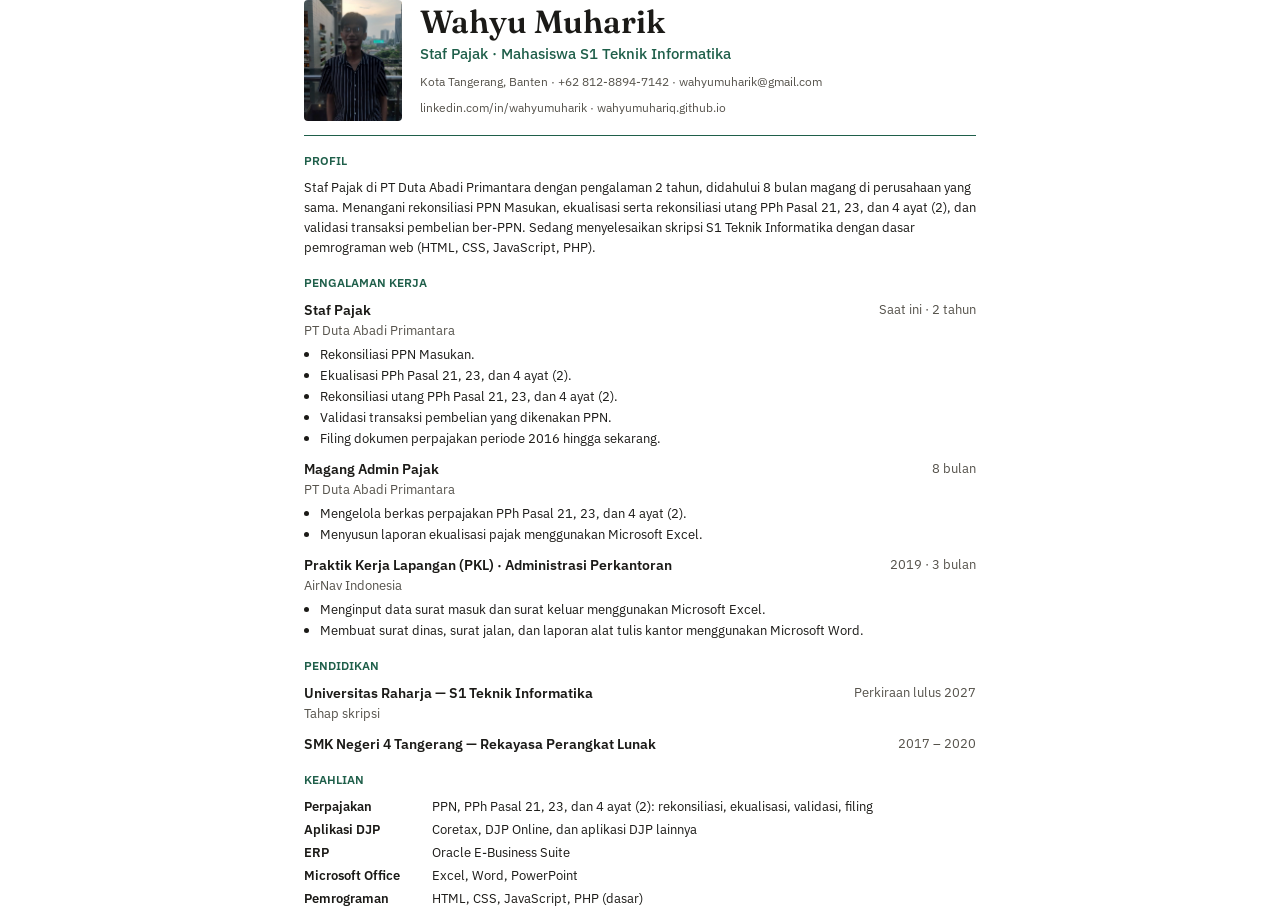
==== cv.html @ bde82081 "Redesign portfolio and update content to current role - Rewrite content: Staf Pajak (2 tahun) + maga" ====
<!doctype html>
<html lang="id">
  <head>
    <meta charset="utf-8" />
    <meta name="viewport" content="width=device-width, initial-scale=1" />
    <title>CV Wahyu Muharik</title>
    <meta name="robots" content="noindex" />
    <link rel="preconnect" href="https://fonts.googleapis.com" />
    <link rel="preconnect" href="https://fonts.gstatic.com" crossorigin />
    <link
      href="https://fonts.googleapis.com/css2?family=Fraunces:opsz,wght@9..144,600&family=IBM+Plex+Sans:wght@400;500;600&display=swap"
      rel="stylesheet"
    />
    <style>
      @page {
        size: A4;
        margin: 16mm 16mm 14mm;
      }
      * {
        box-sizing: border-box;
      }
      body {
        margin: 0;
        color: #1b1a17;
        background: #fff;
        font: 400 10pt/1.5 "IBM Plex Sans", Arial, sans-serif;
      }
      main {
        max-width: 178mm;
        margin: 0 auto;
      }
      h1,
      h2,
      h3,
      p,
      ul {
        margin: 0;
      }
      a {
        color: inherit;
        text-decoration: none;
      }
      header {
        display: flex;
        gap: 18px;
        align-items: center;
        padding-bottom: 14px;
        border-bottom: 1.5px solid #1f5f4a;
      }
      header img {
        width: 26mm;
        height: 32mm;
        object-fit: cover;
        border-radius: 4px;
      }
      h1 {
        font: 600 24pt/1.1 "Fraunces", Georgia, serif;
      }
      .role {
        margin-top: 4px;
        font-size: 11pt;
        color: #1f5f4a;
        font-weight: 500;
      }
      .contact {
        margin-top: 8px;
        color: #55524b;
        font-size: 9pt;
      }
      .contact span + span::before {
        content: " · ";
      }
      h2 {
        margin: 16px 0 8px;
        font-size: 9pt;
        font-weight: 600;
        text-transform: uppercase;
        color: #1f5f4a;
      }
      .item + .item {
        margin-top: 10px;
      }
      .item-head {
        display: flex;
        justify-content: space-between;
        gap: 12px;
      }
      h3 {
        font-size: 10.5pt;
        font-weight: 600;
      }
      .meta {
        color: #55524b;
        white-space: nowrap;
      }
      .org {
        color: #55524b;
      }
      ul {
        margin-top: 4px;
        padding-left: 16px;
      }
      li + li {
        margin-top: 1px;
      }
      .skills {
        display: grid;
        grid-template-columns: 34mm 1fr;
        row-gap: 3px;
      }
      .skills dt {
        font-weight: 600;
      }
      .skills dd {
        margin: 0;
      }
      dl {
        margin: 0;
      }
    </style>
  </head>
  <body>
    <main>
      <header>
        <img src="img/wahyu-portrait.jpg" alt="Foto Wahyu Muharik" />
        <div>
          <h1>Wahyu Muharik</h1>
          <p class="role">Staf Pajak · Mahasiswa S1 Teknik Informatika</p>
          <p class="contact">
            <span>Kota Tangerang, Banten</span><span>+62 812-8894-7142</span><span>wahyumuharik@gmail.com</span>
          </p>
          <p class="contact">
            <span>linkedin.com/in/wahyumuharik</span><span>wahyumuhariq.github.io</span>
          </p>
        </div>
      </header>

      <section>
        <h2>Profil</h2>
        <p>
          Staf Pajak di PT Duta Abadi Primantara dengan pengalaman 2 tahun, didahului 8 bulan magang
          di perusahaan yang sama. Menangani rekonsiliasi PPN Masukan, ekualisasi serta rekonsiliasi
          utang PPh Pasal 21, 23, dan 4 ayat (2), dan validasi transaksi pembelian ber-PPN. Sedang
          menyelesaikan skripsi S1 Teknik Informatika dengan dasar pemrograman web (HTML, CSS,
          JavaScript, PHP).
        </p>
      </section>

      <section>
        <h2>Pengalaman Kerja</h2>
        <div class="item">
          <div class="item-head">
            <h3>Staf Pajak</h3>
            <span class="meta">Saat ini · 2 tahun</span>
          </div>
          <p class="org">PT Duta Abadi Primantara</p>
          <ul>
            <li>Rekonsiliasi PPN Masukan.</li>
            <li>Ekualisasi PPh Pasal 21, 23, dan 4 ayat (2).</li>
            <li>Rekonsiliasi utang PPh Pasal 21, 23, dan 4 ayat (2).</li>
            <li>Validasi transaksi pembelian yang dikenakan PPN.</li>
            <li>Filing dokumen perpajakan periode 2016 hingga sekarang.</li>
          </ul>
        </div>
        <div class="item">
          <div class="item-head">
            <h3>Magang Admin Pajak</h3>
            <span class="meta">8 bulan</span>
          </div>
          <p class="org">PT Duta Abadi Primantara</p>
          <ul>
            <li>Mengelola berkas perpajakan PPh Pasal 21, 23, dan 4 ayat (2).</li>
            <li>Menyusun laporan ekualisasi pajak menggunakan Microsoft Excel.</li>
          </ul>
        </div>
        <div class="item">
          <div class="item-head">
            <h3>Praktik Kerja Lapangan (PKL) · Administrasi Perkantoran</h3>
            <span class="meta">2019 · 3 bulan</span>
          </div>
          <p class="org">AirNav Indonesia</p>
          <ul>
            <li>Menginput data surat masuk dan surat keluar menggunakan Microsoft Excel.</li>
            <li>Membuat surat dinas, surat jalan, dan laporan alat tulis kantor menggunakan Microsoft Word.</li>
          </ul>
        </div>
      </section>

      <section>
        <h2>Pendidikan</h2>
        <div class="item">
          <div class="item-head">
            <h3>Universitas Raharja — S1 Teknik Informatika</h3>
            <span class="meta">Perkiraan lulus 2027</span>
          </div>
          <p class="org">Tahap skripsi</p>
        </div>
        <div class="item">
          <div class="item-head">
            <h3>SMK Negeri 4 Tangerang — Rekayasa Perangkat Lunak</h3>
            <span class="meta">2017 – 2020</span>
          </div>
        </div>
      </section>

      <section>
        <h2>Keahlian</h2>
        <dl class="skills">
          <dt>Perpajakan</dt>
          <dd>PPN, PPh Pasal 21, 23, dan 4 ayat (2): rekonsiliasi, ekualisasi, validasi, filing</dd>
          <dt>Aplikasi DJP</dt>
          <dd>Coretax, DJP Online, dan aplikasi DJP lainnya</dd>
          <dt>ERP</dt>
          <dd>Oracle E-Business Suite</dd>
          <dt>Microsoft Office</dt>
          <dd>Excel, Word, PowerPoint</dd>
          <dt>Pemrograman</dt>
          <dd>HTML, CSS, JavaScript, PHP (dasar)</dd>
        </dl>
      </section>
    </main>
  </body>
</html>
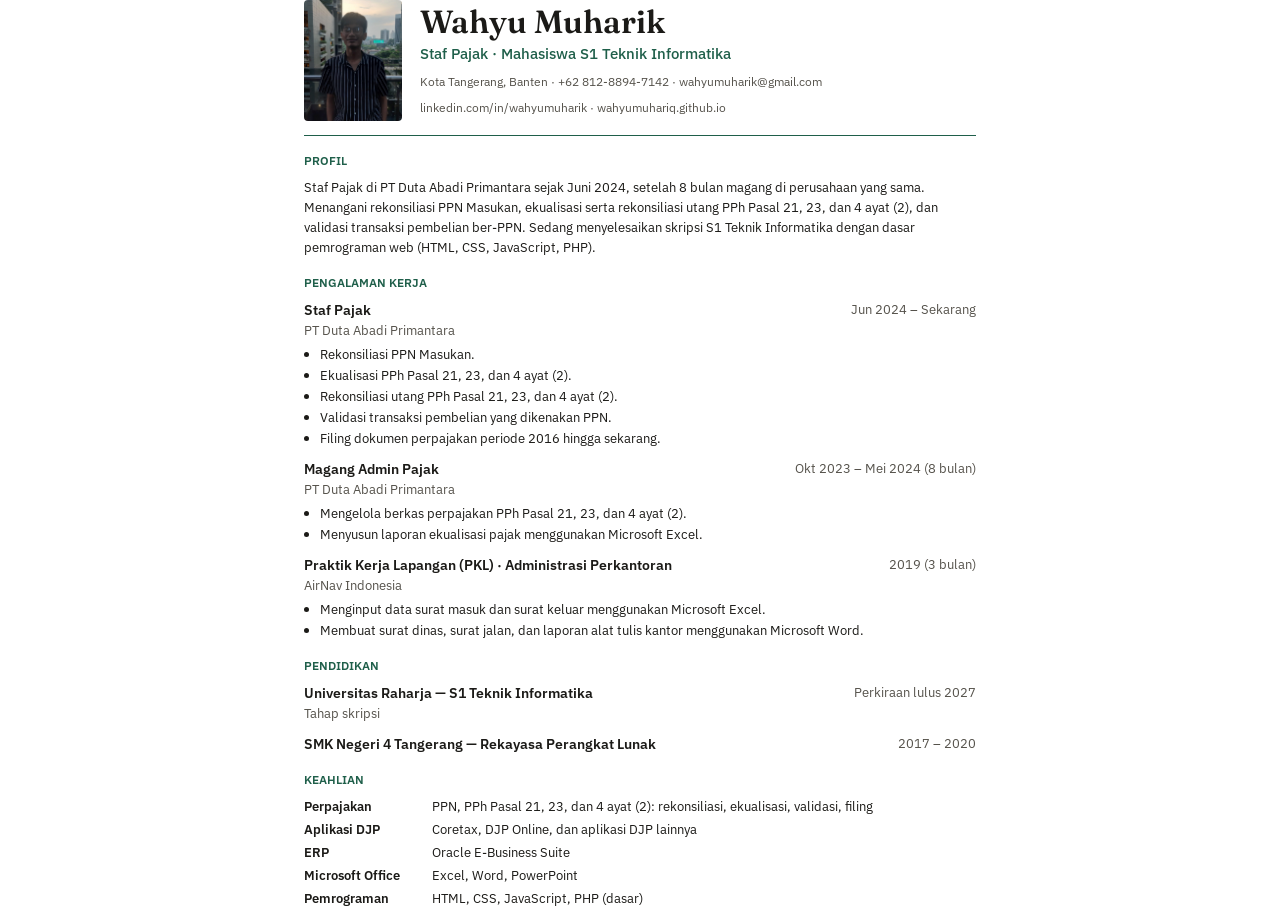
==== commit c8f68874: "Add internship and staff dates, auto-computed tenure - Magang: Okt 2023 – Mei 2024 (8 bulan); Staf P" ====
--- a/cv.html
+++ b/cv.html
@@ -138,8 +138,8 @@
       <section>
         <h2>Profil</h2>
         <p>
-          Staf Pajak di PT Duta Abadi Primantara dengan pengalaman 2 tahun, didahului 8 bulan magang
-          di perusahaan yang sama. Menangani rekonsiliasi PPN Masukan, ekualisasi serta rekonsiliasi
+          Staf Pajak di PT Duta Abadi Primantara sejak Juni 2024, setelah 8 bulan magang di perusahaan
+          yang sama. Menangani rekonsiliasi PPN Masukan, ekualisasi serta rekonsiliasi
           utang PPh Pasal 21, 23, dan 4 ayat (2), dan validasi transaksi pembelian ber-PPN. Sedang
           menyelesaikan skripsi S1 Teknik Informatika dengan dasar pemrograman web (HTML, CSS,
           JavaScript, PHP).
@@ -151,7 +151,7 @@
         <div class="item">
           <div class="item-head">
             <h3>Staf Pajak</h3>
-            <span class="meta">Saat ini · 2 tahun</span>
+            <span class="meta">Jun 2024 – Sekarang</span>
           </div>
           <p class="org">PT Duta Abadi Primantara</p>
           <ul>
@@ -165,7 +165,7 @@
         <div class="item">
           <div class="item-head">
             <h3>Magang Admin Pajak</h3>
-            <span class="meta">8 bulan</span>
+            <span class="meta">Okt 2023 – Mei 2024 (8 bulan)</span>
           </div>
           <p class="org">PT Duta Abadi Primantara</p>
           <ul>
@@ -176,7 +176,7 @@
         <div class="item">
           <div class="item-head">
             <h3>Praktik Kerja Lapangan (PKL) · Administrasi Perkantoran</h3>
-            <span class="meta">2019 · 3 bulan</span>
+            <span class="meta">2019 (3 bulan)</span>
           </div>
           <p class="org">AirNav Indonesia</p>
           <ul>
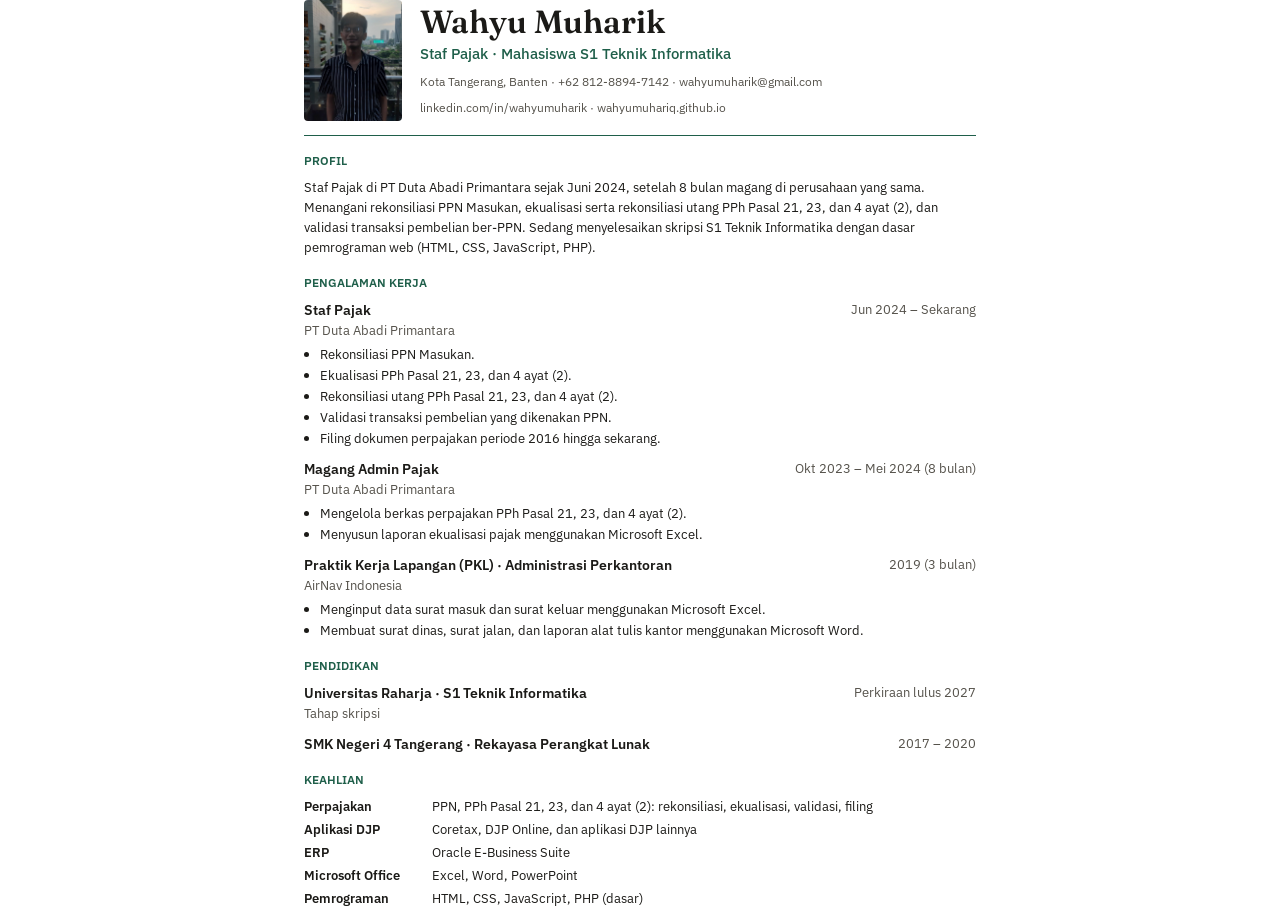
==== commit 98f336e2: "Rework layout for faster screening and richer motion - Skills become a ledger list that reorders and" ====
--- a/cv.html
+++ b/cv.html
@@ -190,14 +190,14 @@
         <h2>Pendidikan</h2>
         <div class="item">
           <div class="item-head">
-            <h3>Universitas Raharja — S1 Teknik Informatika</h3>
+            <h3>Universitas Raharja · S1 Teknik Informatika</h3>
             <span class="meta">Perkiraan lulus 2027</span>
           </div>
           <p class="org">Tahap skripsi</p>
         </div>
         <div class="item">
           <div class="item-head">
-            <h3>SMK Negeri 4 Tangerang — Rekayasa Perangkat Lunak</h3>
+            <h3>SMK Negeri 4 Tangerang · Rekayasa Perangkat Lunak</h3>
             <span class="meta">2017 – 2020</span>
           </div>
         </div>
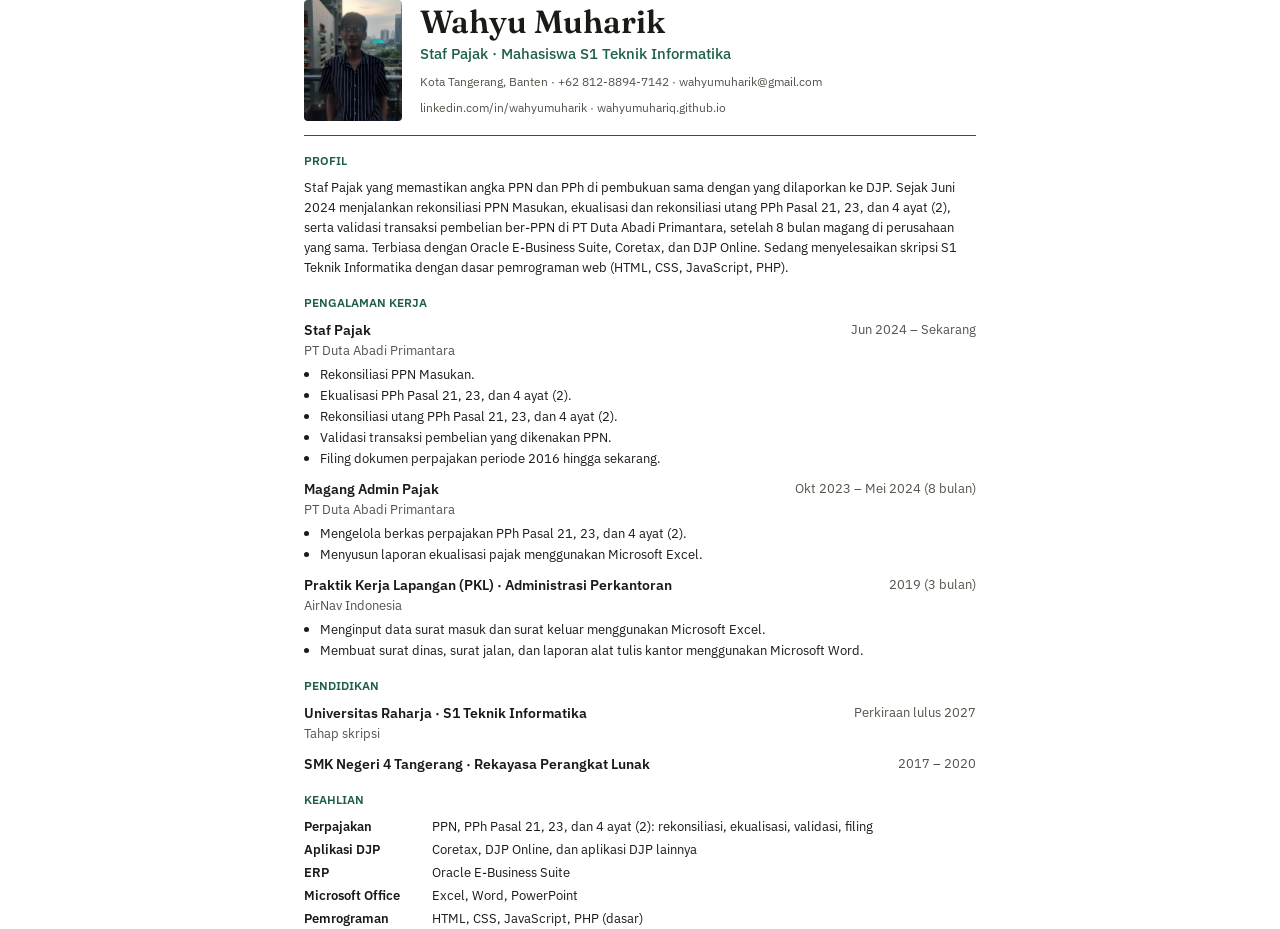
==== commit b0613dec: "Rewrite profile copy around a value proposition Lead each role summary with what the employer gets, " ====
--- a/cv.html
+++ b/cv.html
@@ -138,11 +138,12 @@
       <section>
         <h2>Profil</h2>
         <p>
-          Staf Pajak di PT Duta Abadi Primantara sejak Juni 2024, setelah 8 bulan magang di perusahaan
-          yang sama. Menangani rekonsiliasi PPN Masukan, ekualisasi serta rekonsiliasi
-          utang PPh Pasal 21, 23, dan 4 ayat (2), dan validasi transaksi pembelian ber-PPN. Sedang
-          menyelesaikan skripsi S1 Teknik Informatika dengan dasar pemrograman web (HTML, CSS,
-          JavaScript, PHP).
+          Staf Pajak yang memastikan angka PPN dan PPh di pembukuan sama dengan yang dilaporkan ke
+          DJP. Sejak Juni 2024 menjalankan rekonsiliasi PPN Masukan, ekualisasi dan rekonsiliasi
+          utang PPh Pasal 21, 23, dan 4 ayat (2), serta validasi transaksi pembelian ber-PPN di
+          PT Duta Abadi Primantara, setelah 8 bulan magang di perusahaan yang sama. Terbiasa
+          dengan Oracle E-Business Suite, Coretax, dan DJP Online. Sedang menyelesaikan skripsi
+          S1 Teknik Informatika dengan dasar pemrograman web (HTML, CSS, JavaScript, PHP).
         </p>
       </section>
 
